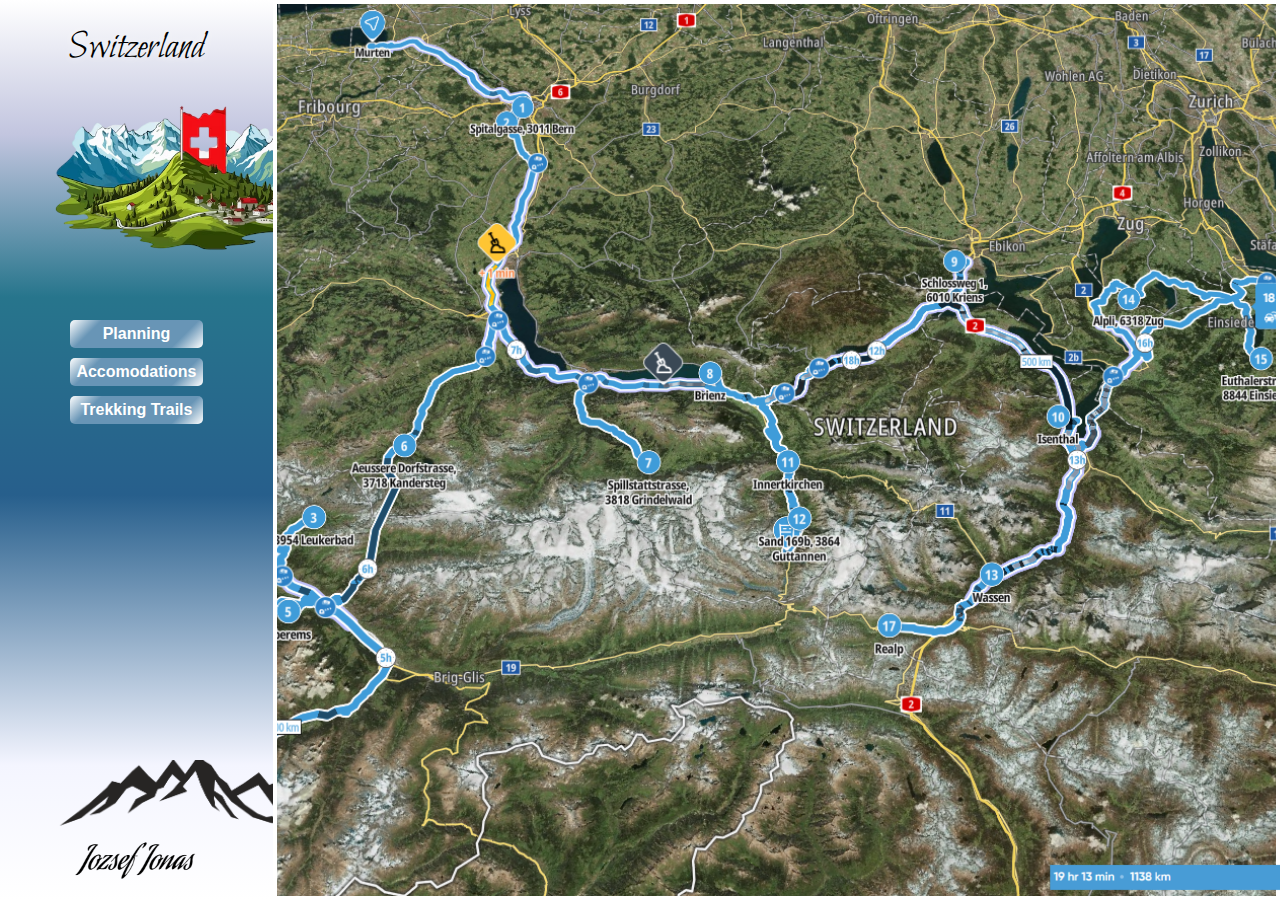
==== index.html @ bdcd1673 "3" ====
<!DOCTYPE html>
<html lang="hu">
<head>
<meta charset="UTF-8">
<meta name="viewport" content="width=device-width, initial-scale=1.0">
<meta name="viewport" content="width=device-width, initial-scale=1.0">
<link rel="preconnect" href="https://fonts.googleapis.com">
<link rel="preconnect" href="https://fonts.gstatic.com" crossorigin>
<link rel="preconnect" href="https://fonts.googleapis.com">
<link rel="preconnect" href="https://fonts.gstatic.com" crossorigin>
<link href="https://fonts.googleapis.com/css2?family=Bilbo&family=Fleur+De+Leah&display=swap" rel="stylesheet">
	<link href="https://fonts.googleapis.com/css2?family=Quattrocento+Sans:ital,wght@0,400;0,700;1,400;1,700&display=swap" rel="stylesheet">
<link rel="stylesheet" href="styles.css">
<title> Jonas holiday - CH Destinations and Hotels checking lists</title>

</head>
<body>
		<div id="preloader">
  <div class="loader-text noto-serif-font">Loading...</div>
</div>
    <aside>
	<h1 class="bilbo-regular">Switzerland</h1>
	<div class="logo"></div>
        <ul>
             <li>
                <span class="toggle">Planning</span>
                <ul class="submenu">
                    <li data-marker="328, 16"><label><input type="checkbox" data-id="1-1"/>
						
						<span class="days bilbo-regular">Day 1</span>  <img src="https://upload.wikimedia.org/wikipedia/commons/6/65/Flag_of_Belgium.svg" alt="Belgium Flag" width="20"> BE <span style="font-weight: 700;">Poppel</span> <img src="https://upload.wikimedia.org/wikipedia/commons/f/f3/Flag_of_Switzerland.svg" alt="Switzerland Flag" width="20"> CH <span style="font-weight: 700; color: rgba(24,229,255,1.00); text-shadow: 0 0 20px black;  text-decoration: underline;"  class="quattrocento-sans-regular city-name">Murten</span></label></li>
					
					
                    <li data-marker="487, 108"><label><input type="checkbox" data-id="1-2"><span class="days bilbo-regular">Day 2-3</span><span style="font-weight: 700; color: rgba(24,229,255,1.00); text-shadow: 0 0 20px black;  text-decoration: underline;" class="quattrocento-sans-regular city-name">Brenz </span>  Leukerbad (Spa and Wellness, Therme)</label></li>
					 <li data-marker="260, 548"><label><input type="checkbox" data-id="1-2"><span class="days bilbo-regular">Day 3</span> <span style="font-weight: 700; color: rgba(24,229,255,1.00); text-shadow: 0 0 20px black;  text-decoration: underline;" class="quattrocento-sans-regular city-name">Leukerbad </span>(Spa and Wellness, Therme)</label></li>
                    <li data-marker="94, 890"><label><input type="checkbox" data-id="1-3"> <span class="days bilbo-regular">Day 5</span> <span style="font-weight: 700; color: rgba(24,229,255,1.00); text-shadow: 0 0 20px black;  text-decoration: underline;" class="quattrocento-sans-regular city-name"> Zermatt - Gornergat - Rothorn - Turtmannsee </span></label></li>
                    <li data-marker="625, 486"><label><input type="checkbox" data-id="1-4"> <span class="days bilbo-regular">Day 5</span> <span style="font-weight: 700; color: rgba(24,229,255,1.00); text-shadow: 0 0 20px black;  text-decoration: underline;" class="quattrocento-sans-regular city-name">Grindelwald - Lauterbrunnen</span></label></li>
                    <li data-marker="737, 414"><label><input type="checkbox" data-id="1-5"> <span class="days bilbo-regular">Day 6</span> <span style="font-weight: 700; color: rgba(24,229,255,1.00); text-shadow: 0 0 20px black;  text-decoration: underline;" class="quattrocento-sans-regular city-name">Interlaken - Brienz- Innerkirchen</span></label></li>
					<li data-marker="950, 271"><label><input type="checkbox" data-id="1-6"> <span class="days bilbo-regular">Day 7</span> <span style="font-weight: 700; color: rgba(24,229,255,1.00); text-shadow: 0 0 20px black;  text-decoration: underline;" class="quattrocento-sans-regular city-name">Pilatus mountain - Isenthal </span></label></li>
					<li data-marker="1270, 380"><label><input type="checkbox" data-id="1-7"> <span class="days bilbo-regular">Day 8</span> <span style="font-weight: 700; color: rgba(24,229,255,1.00); text-shadow: 0 0 20px black;  text-decoration: underline;" class="quattrocento-sans-regular city-name">Euthal - Wildspitz -Amden</span></label></li>
                </ul>
            </li>
              <li>
                <span class="toggle">Accomodations</span>
                <ul class="submenu">
					
					
					
					
                   <li class="hover-image">
    <label>
      <input type="checkbox" data-id="2-1">
      <span class="days bilbo-regular">May 4</span> SeePark Hotel / <span style="font-weight: 700; color: rgba(24,229,255,1.00); font-style: italic; text-decoration: underline;" class="bilbo-regular; ">Murten</span>
    </label>
	 <div class="popup-background"></div>
    <img src="https://cf.bstatic.com/xdata/images/hotel/max1280x900/239933304.jpg?k=7b7ce0ab487099f9210b35a06c83db1eeb201b50c22ade061d8b97b604a35caf&o=&hp=1" alt="SeePark Hotel" class="popup-image">
  </li>
                   <li class="hover-image"><label><input type="checkbox" data-id="2-2"><span class="days bilbo-regular">May 5-6</span> Haus Crystal / <span style="font-weight: 700; color: rgba(24,229,255,1.00); text-shadow: 0 0 20px black; font-style: italic; text-decoration: underline;">Leukerbad</span></label>
					   <div class="popup-background"></div>
						
					  <img src="https://cf.bstatic.com/xdata/images/hotel/max1280x900/449013091.jpg?k=e6b40df96ff4ecc2d443e3ad4838c6ffcd88f50ef26a0935d4bbb6cf1e3539c6&o=&hp=1" alt="SeePark Hotel" class="popup-image">
  </li>
				
                    <li class="hover-image"><label><input type="checkbox" data-id="2-3"><span class="days bilbo-regular"> May 7</span> Hotel Alpina / <span style="font-weight: 700; color: rgba(24,229,255,1.00); text-shadow: 0 0 20px black; font-style: italic; text-decoration: underline;">Kandersteg</span>
						
						</label>
						<div class="popup-background"></div>
						<img src="https://cf.bstatic.com/xdata/images/hotel/max1280x900/69510914.jpg?k=773bb751dbf4eed7ced85e238ac6263ebfee89044dc162eeec6df90b798f2c2e&o=&hp=1" alt="SeePark Hotel" class="popup-image">
  </li>
			
			
                    <li class="hover-image"><label><input type="checkbox" data-id="2-4"><span class="days bilbo-regular "> May 8</span> Hotel Hornerpub /<span style="font-weight: 700; color: rgba(24,229,255,1.00); text-shadow: 0 0 20px black; font-style: italic; text-decoration: underline;"> Lauterbrunnen</span></label>
						<div class="popup-background"></div>
					<img src="https://cf.bstatic.com/xdata/images/hotel/max1280x900/158185990.jpg?k=9dbb7c29753f5b1820af6bdcb5eb36c00cf50d56a0cc3e9e9a9532033cc8ea2b&o=&hp=1" alt="SeePark Hotel" class="popup-image">
  </li>
                    <li class="hover-image"><label><input type="checkbox" data-id="2-5"><span class="days bilbo-regular">May 9-11</span> Hotel Alpina / <span style="font-weight: 700; color: rgba(24,229,255,1.00); text-shadow: 0 0 20px black; font-style: italic; text-decoration: underline;">Innerkirtchen</span> </label>
					<div class="popup-background"></div>
					<img src="https://cf.bstatic.com/xdata/images/hotel/max1280x900/341350535.jpg?k=41f11bcb7269302049398ea74f70030de1ec974884680104bdfed1c47f246442&o=&hp=1" alt="SeePark Hotel" class="popup-image">
  </li>
					<li class="hover-image"><label><input type="checkbox" data-id="2-6"><span class="days bilbo-regular"> May 11</span> Hotel Alpenblick / <span style="font-weight: 700; color: rgba(24,229,255,1.00); text-shadow: 0 0 20px black; font-style: italic; text-decoration: underline;">Muotathal</span>
						
						</label>
					<div class="popup-background"></div>
					<img src="https://cf.bstatic.com/xdata/images/hotel/max1280x900/134490293.jpg?k=2e11886f88101b1c2fc856aab9f824c826bd4c9b5e28cda712e7aea12a1344dd&o=&hp=1" alt="SeePark Hotel" class="popup-image">
					
					</li>
					
                </ul>
            </li>
            <li>
            <span class="toggle">Trekking Trails</span>
<ul class="submenu">
  <li class="hover-image2" onclick="openGallery()">
	  <div>Pictures</div>
	  
   <!--  <label>
     <input type="checkbox" data-id="2-1">
      <span class="days2">May 4</span> Gurten hill
      <span style="font-weight: 700; color: rgba(24,229,255,1.00); font-style: italic; text-decoration: underline;" class="noto-serif-font;">Murten</span>
    </label>-->
    <div class="popup-background"></div>
    
  </li>
</ul>

				
<!-- GALLERY MODAL -->
<div id="galleryModal" class="gallery-modal">
  <span class="close" onclick="closeGallery()">&times;</span>
  <div class="gallery-content">
	  <div class="gallery-item">
    <img src="gurten.webp" class="gallery-slide active">
		  <p class="pic-name">Gurten</p>
		  </div>
	   <img src="gurten1.jpg" class="gallery-slide active">
	   <img src="gurten2.jpg" class="gallery-slide active">
	   <img src="leukerbad.jpg" class="gallery-slide active">
	   <img src="leukerbad2.jpg" class="gallery-slide active">
       <img src="leukerbad3.jpg" class="gallery-slide active">
	   <img src="leukerbad4.webp" class="gallery-slide active">
	   <img src="leukerbad5.webp" class="gallery-slide active">
	   <img src="stockhorn1.jpeg" class="gallery-slide active">
	   <img src="stockhorn2.jpg" class="gallery-slide active">
	   <img src="stockhorn3.jpg" class="gallery-slide active">
	   <img src="zermatt.jpg" class="gallery-slide active">
	   <img src="zermatt2.jpg" class="gallery-slide active">
	   <img src="zermatt3.jpg" class="gallery-slide active">
	   <img src="turtmannsee.jpg" class="gallery-slide active">
	   <img src="lauterbrunnen.jpg" class="gallery-slide active">
	   <img src="lauterbrunnen2.jpg" class="gallery-slide active">
	   <img src="grindelwald.jpeg" class="gallery-slide active">
	  <img src="grindelwald2.jpg" class="gallery-slide active">
	   <img src="grindelwald3.webp" class="gallery-slide active">
	   <img src="grindelwald4.jpg" class="gallery-slide active">
	   <img src="brienz.jpg" class="gallery-slide active">
	   <img src="brienz1.webp" class="gallery-slide active">
	  <img src="brienz2.jpg" class="gallery-slide active">
	  
	  
	  
	  	   <img src="niessen.jpg" class="gallery-slide active">
	   <img src="niessen2.webp" class="gallery-slide active">
	   <img src="niessen3.webp" class="gallery-slide active">
	   <img src="pilatus.webp" class="gallery-slide active">
	   <img src="pilatus2.webp" class="gallery-slide active">
	  <img src="pilatus3.webp" class="gallery-slide active">

	  
	   <div class="gallery-nav">
		    <h2 class="pic-name"></h2>
      <button onclick="prevSlide()">⟵</button>
      <button onclick="nextSlide()">⟶</button>
		    
  </div>
	
  </div>
</div>
  </li>
                </ul>
  
		
		<div class="logo2"></div>
		<div class="signature"></div>
		
    </aside>
    <main>
		<div class="info"></div>
       <div class="marker" id="marker"></div>
    </main>
     <script>
		 
document.addEventListener("DOMContentLoaded", () => {
    const marker = document.getElementById("marker");

    document.querySelectorAll(".toggle").forEach(toggle => {
        toggle.addEventListener("click", () => {
            const submenu = toggle.nextElementSibling;
            submenu.style.display = submenu.style.display === "block" ? "none" : "block";
        });
    });

    document.querySelectorAll("input[type=checkbox]").forEach(checkbox => {
        const id = checkbox.dataset.id;
        checkbox.checked = localStorage.getItem(id) === "true";
        checkbox.addEventListener("change", () => {
            localStorage.setItem(id, checkbox.checked);
        });
    });

    // Ha egy menüelemre viszed az egeret -> a térképen megjelenik a marker
    document.querySelectorAll("aside li").forEach(li => {
        li.addEventListener("mouseenter", () => {
            if (li.dataset.marker) {
                const [x, y] = li.dataset.marker.split(",").map(Number);
                marker.style.left = `${x}px`;
                marker.style.top = `${y}px`;
                marker.style.display = "block";
                li.classList.add("highlight"); // Menüelem kiemelése
            }
        });

        li.addEventListener("mouseleave", () => {
            marker.style.display = "none";
            li.classList.remove("highlight"); // Kiemelés eltüntetése
        });
    });

    // Ha a térképen egy pontra viszed az egeret -> a megfelelő menüelem is kiemelődik
    document.querySelectorAll("li[data-marker]").forEach(li => {
        const [x, y] = li.dataset.marker.split(",").map(Number);
        const hotspot = document.createElement("div");
        hotspot.classList.add("hotspot");
        hotspot.style.left = `${x}px`;
        hotspot.style.top = `${y}px`;
        document.querySelector("main").appendChild(hotspot);

        hotspot.addEventListener("mouseenter", () => {
            marker.style.left = `${x}px`;
            marker.style.top = `${y}px`;
            marker.style.display = "block";
            li.classList.add("highlight");
        });

        hotspot.addEventListener("mouseleave", () => {
            marker.style.display = "none";
            li.classList.remove("highlight");
        });
    });
});
		 
		 document.querySelector("main").addEventListener("click", (event) => {
    const x = event.offsetX;
    const y = event.offsetY;
    console.log(`Klikk koordináták: ${x}, ${y}`);
});
		 
		 document.addEventListener("DOMContentLoaded", () => {
    const map = document.querySelector("main"); // A térkép (háttérkép)
    const coordDisplay = document.createElement("div"); // Új div az infónak

    // Stílus hozzáadása az infó dobozhoz
    coordDisplay.style.position = "fixed";
    coordDisplay.style.background = "rgba(0, 0, 0, 0.7)";
    coordDisplay.style.color = "white";
    coordDisplay.style.padding = "5px 10px";
    coordDisplay.style.borderRadius = "5px";
    coordDisplay.style.fontSize = "14px";
    coordDisplay.style.display = "none";
    document.body.appendChild(coordDisplay);

    // Egérmozgás figyelése
    map.addEventListener("mousemove", (event) => {
        const rect = map.getBoundingClientRect(); // Térkép mérete és pozíciója
        const absX = event.clientX - rect.left; // Abszolút X koordináta
        const absY = event.clientY - rect.top;  // Abszolút Y koordináta

        // Százalékos értékek kiszámítása
        const relX = ((absX / rect.width) * 100).toFixed(2);
        const relY = ((absY / rect.height) * 100).toFixed(2);

        // Kiírás a képernyőre
        coordDisplay.innerHTML = `X: ${absX}px (${relX}%)<br>Y: ${absY}px (${relY}%)`;
        coordDisplay.style.left = `${event.clientX + 10}px`; // Pozicionálás
        coordDisplay.style.top = `${event.clientY + 10}px`;
        coordDisplay.style.display = "block";
    });

    // Ha elhagyja az egeret a térképről, tüntesse el a koordináta infót
    map.addEventListener("mouseleave", () => {
        coordDisplay.style.display = "none";
    });
});
		 
		 let currentSlide = 0;
function openGallery() {
  document.getElementById("galleryModal").style.display = "flex";
  showSlide(currentSlide);
}

function closeGallery() {
  document.getElementById("galleryModal").style.display = "none";
}

function showSlide(index) {
  const slides = document.querySelectorAll(".gallery-slide");
  slides.forEach((slide, i) => {
    slide.classList.remove("active");
    if (i === index) slide.classList.add("active");
  });
}

function prevSlide() {
  const slides = document.querySelectorAll(".gallery-slide");
  currentSlide = (currentSlide - 1 + slides.length) % slides.length;
  showSlide(currentSlide);
}

function nextSlide() {
  const slides = document.querySelectorAll(".gallery-slide");
  currentSlide = (currentSlide + 1) % slides.length;
  showSlide(currentSlide);
}
  window.addEventListener("load", () => {
    const preloader = document.getElementById("preloader");
    preloader.classList.add("fade-out");

    // opcionálisan teljes eltávolítás az animáció után
    setTimeout(() => {
      preloader.remove();
    }, 4000); // megegyezik a CSS transition idővel
  });    </script>
</body>
</html>
---- styles.css ----
@keyframes slideInLeft {
  from {
    transform: translateX(-100%);
    opacity: 0;
  }
  to {
    transform: translateX(0);
    opacity: 1;
  }
}

.quattrocento-sans-regular {
  font-family: "Quattrocento Sans", sans-serif;
  font-weight: 400;
  font-style: normal;
}

@keyframes slideInRight {
  from {
    transform: translateX(300%);
    opacity: 0;
  }
  to {
    transform: translateX(0);
    opacity: 1;
  }
	}
.city-name{
	font-size:1.0rem;
	font-style: italic;
}
.bilbo-regular {
  font-family: "Bilbo", cursive;
  font-weight: 400;
  font-style: normal;
}

.fleur-de-leah-regular {
  font-family: "Fleur De Leah", cursive;
  font-weight: 400;
  font-style: normal;
	
}

        * {
            margin: 0;
            padding: 0;
            box-sizing: border-box;
            font-family: Arial, sans-serif;
			position: relative;
			
        }
        body {
            display: flex;
			width: 100vw;
            height: 100vh;
		
        }
        aside {
			position: relative;
            width: 25%;
			/*
            background: rgba(26,34,23,0.4);*/
         background: rgb(255,255,255);
background: linear-gradient(180deg, rgba(255,255,255,1) 0%, rgba(194,197,223,1) 15%, rgba(39,117,140,1) 33%, rgba(39,95,140,1) 55%, rgba(244,245,255,1) 85%, rgba(255,255,255,1) 100%);
            color: white;
            padding: 50px;
            overflow-y: auto;
	        animation: slideInLeft ease 2s;
			

        }
        main {
            width: 100vw;
            min-height: 100vh;
            display: flex;
            align-items: center;
            justify-content: center;
            background-image: url("switzerlandplan2.PNG");
			background-size: cover;
			background-position: center;
			background-repeat: no-repeat;
			border: solid 4px white;
			
		
			
        }
        ul {
            list-style: none;
			padding: 20px;
			text-align: center;
			
			
			
        }
        li {
            margin-bottom: 10px;
	
			
			
			
			
        }
		
		h1{
			font-size: 2.5rem;
			text-align: center;
			margin-top: -3vh;
			text-shadow: 0 0 10px white;
			color: black;
			
			
			
		}
		
		checkbox{
			position: relative;
			left: 0;
			
		
		}
		.prata-regular {
  font-family: "Prata", serif;
  font-weight: 400;
  font-style: normal;
}

		.days{
			color: rgba(58,185,33,1.00);
			font-weight: 600;
			text-shadow: 0 0 6px black;
			margin-right: 10px;
			
		}
		
		.days2{
			color: red;
			font-weight: 600;
			text-shadow: 0 0 4px white;
			
		}
        .submenu {
			position: relative;
            display: none;
            padding-left: 10px;
			background: rgba(39,58,85,0.8);
			margin-top: 3vh;
			
        }
		
        .toggle {
			position: relative;
            cursor: pointer;
            font-weight: bold;
            display: block;
            padding: 5px;
background: rgb(255,255,255);
background: linear-gradient(315deg, rgba(255,255,255,1) 0%, rgba(104,149,182,1) 20%, rgba(104,149,182,1) 80%, rgba(255,255,255,1) 100%);
            border-radius: 5px;
			top: 3vh;

			
		
			
			
        }
        .toggle:hover {
            background: rgba(9,32,85,1.00);
			
        }
        input[type="checkbox"] {
            margin-right: 15px;
			transform: scale(1.2);
			accent-color: #00ff99;
        }
        .marker {
            position: absolute;
            width: 70px;
            height: 70px;
            background: rgba(208,133,38,0.35);
            border-radius: 50%;
			display: none;
			box-shadow: 0 0 30px white;
          
        }
		
		.info{
			position: fixed;
			display: flex;
			background-image: url("info2.png");
			background-position: center;
			background-size: contain;
			background-repeat: no-repeat;
			z-index: 1;
			width: 18vw;
			height: 15vh;
			bottom: -5vh;
			right: 0;
			animation: slideInRight 2s ease-out forwards;
		
			
		}


		
	.hotspot {
    position: absolute;
    width: 20px;
    height: 20px;
    background: transparent;
    cursor: pointer;
}
       .highlight {
       background: rgba(26,32,47,1.00);
	


	box-shadow:  0 0 20px white;
}
		
		.logo2{
			display: flex;
			position: relative;
			background-image: url("q.png");
			background-size: cover;
			background-position: bottom;
			background-repeat: no-repeat;
			width: 300px;
			height: 100px;
			bottom: -37vh;
		}
		
		.logo{
			position: relative;
			background-image: url("switzlogo.png");
			background-size: cover;
			background-position: center;
			background-repeat: no-repeat;
			width: 350px;
			height: 200px;
			text-align: center;
			margin-left: -1.4vw;
			
			
		}
		
		.signature{
			display:flex;
			position: relative;
			background-image: url("signature.png");
			background-size: cover;
			background-position: bottom;
			background-repeat: no-repeat;
			width: 150px;
			height: 100px;
			bottom: -32vh;
			margin: 0 auto;
			

		}
		
.hover-image {
  position: relative;
}

.popup-image {
  position: fixed;
  right: 8vw;
  top: 20vh;
  width: 60vw; /* vagy a kívánt méret */
  height: 70vh;
  display: none;
  border-radius: 8px;
  box-shadow: 0 0 300px black;
  z-index: 2;
  background-size: cover;
  background-position: center;

	
}
		

.hover-image:hover .popup-image {
  display: block;
}
		
		.submenu {
    display: none; /* Elrejtjük a submenu-t alapértelmezetten */
}
label:hover{
	background-color: rgba(25,25,39,1.00);

}
/* Az ul elem hover-jára a submenu láthatóvá válik */
ul li:hover .submenu {
    display: block; /* Megjelenítjük a submenu-t */
	
}
		
.popup-background {
  position: fixed;
  top: 0;
  right: 0;
  width: 80vw;
  height: 100vh;
  background-color: rgba(0, 0, 0, 0.8);
  display: none;
  z-index: 2;
}
		
.hover-image:hover .popup-background {
  display: block;
}
		
		.noto-serif-font {
  font-family: "Noto Serif", serif;
  font-optical-sizing: auto;
  font-weight: 600;
  font-style: normal;
  font-variation-settings:
    "wdth" 100;
}
		
		.custom-
{
  display: flex;
  align-items: center;
  cursor: pointer;
  position: relative;
  font-size: 16px;
}

.custom-checkbox input {
  display: none; /* Eredeti checkbox elrejtése */
}

.checkmark {
  width: 18px;
  height: 18px;
  border-radius: 4px;
  background-color: transparent;
  border: 2px solid #ccc;
  display: inline-block;
  position: relative;
  margin-right: 8px;
  transition: all 0.3s ease;
}

/* Ha be van jelölve */
.custom-checkbox input:checked + .checkmark {
  background-color: #007bff;
  border-color: #007bff;
}

/* Pipa ikon hozzáadása */
.custom-checkbox input:checked + .checkmark::after {
  content: "";
  position: absolute;
  left: 5px;
  top: 1px;
  width: 5px;
  height: 10px;
  border: solid white;
  border-width: 0 2px 2px 0;
  transform: rotate(45deg);
}


.hover-image2 {
  position: relative;
  display: inline-block;
}

.popup-image2 {
  position: fixed;
  right: 8vw;
  top: 20vh;
  height: 70vh;
  display: none;
  border-radius: 8px;
  box-shadow: 0 0 300px black;
  z-index: 2;
  background-size: cover;
  background-position: center;

	
}


.pic-name{
	position: fixed;
	color:white;
	margin-top: 1.5vh;
	font-size: 1.6rem;
}

.hover-image2:hover .popup-image2 {
  display: block;
}

.gallery-modal {
  display: none;
  position: fixed;
  z-index: 1000;
  right: 0; top: 0;
  width: 80vw;
  height: 100vh;
  background-color: rgba(0,0,0,0.8);
  justify-content: center;
  align-items: center;
}

.gallery-content {
  position: relative;
  max-width: 80%;
  max-height: 80%;
}

.gallery-slide {
  display: none;
  max-width: 100%;
  max-height: 80vh;
  margin: 0 auto;
}

.gallery-slide.active {
  display: block;
}

.close {
  position: absolute;
  top: 20px;
  right: 35px;
  font-size: 2rem;
  color: white;
  cursor: pointer;
}

.gallery-nav {
  display: flex;
  justify-content: center;
  position: fixed;
  bottom: 0;
  width: 100%; /* Teljes szélesség */

}

.gallery-nav button {
  background-color: rgba(255,255,255,0.1);
  color: white;
  font-size: 1.5rem;
  border: none;
  padding: 8px 20px;
  margin: 0 100px; /* Térköz a gombok között */
  cursor: pointer;
  border-radius: 5px;
  right: 23%!important;
  top: -5vh;
}

h2{
	position: relative;
	left: 57%;
	top: 90vh;

	
}

#preloader {
  position: fixed;
  top: 0;
  left: 0;
  width: 100%;
  height: 100%;
  background-color: #111; /* vagy bármi más */
  color: #fff;
  display: flex;
  align-items: center;
  justify-content: center;
  z-index: 9999;
  opacity: 1;
  transition: opacity 4s ease;
}

#preloader.fade-out {
  opacity: 0;
  pointer-events: none;
}

.loader-text
{
	font-size: 2rem;
	font-weight: 200;
	color: #00ff99;
}
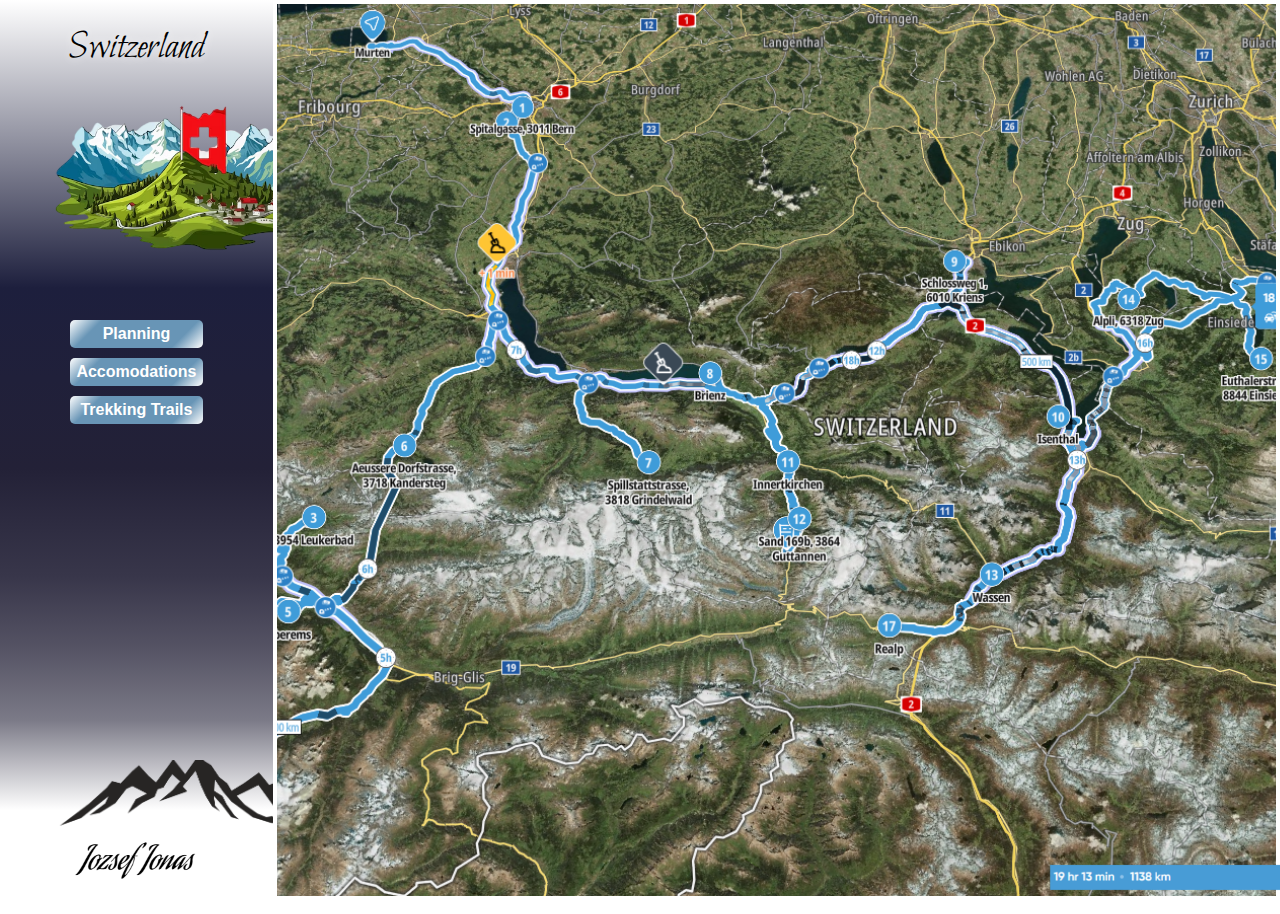
==== commit a2f730a8: "bigupdate" ====
--- a/index.html
+++ b/index.html
@@ -3,9 +3,6 @@
 <head>
 <meta charset="UTF-8">
 <meta name="viewport" content="width=device-width, initial-scale=1.0">
-<meta name="viewport" content="width=device-width, initial-scale=1.0">
-<link rel="preconnect" href="https://fonts.googleapis.com">
-<link rel="preconnect" href="https://fonts.gstatic.com" crossorigin>
 <link rel="preconnect" href="https://fonts.googleapis.com">
 <link rel="preconnect" href="https://fonts.gstatic.com" crossorigin>
 <link href="https://fonts.googleapis.com/css2?family=Bilbo&family=Fleur+De+Leah&display=swap" rel="stylesheet">
@@ -23,13 +20,11 @@
 	<div class="logo"></div>
         <ul>
              <li>
-                <span class="toggle">Planning</span>
+                <span class="toggle" style="text-align: center;">Planning</span>
                 <ul class="submenu">
+					
                     <li data-marker="328, 16"><label><input type="checkbox" data-id="1-1"/>
-						
-						<span class="days bilbo-regular">Day 1</span>  <img src="https://upload.wikimedia.org/wikipedia/commons/6/65/Flag_of_Belgium.svg" alt="Belgium Flag" width="20"> BE <span style="font-weight: 700;">Poppel</span> <img src="https://upload.wikimedia.org/wikipedia/commons/f/f3/Flag_of_Switzerland.svg" alt="Switzerland Flag" width="20"> CH <span style="font-weight: 700; color: rgba(24,229,255,1.00); text-shadow: 0 0 20px black;  text-decoration: underline;"  class="quattrocento-sans-regular city-name">Murten</span></label></li>
-					
-					
+	            	<span class="days bilbo-regular">Day 1</span>  <img src="https://upload.wikimedia.org/wikipedia/commons/6/65/Flag_of_Belgium.svg" alt="Belgium Flag" width="20"> BE <span style="font-weight: 700;">Poppel</span> <img src="https://upload.wikimedia.org/wikipedia/commons/f/f3/Flag_of_Switzerland.svg" alt="Switzerland Flag" width="20"> CH <span style="font-weight: 700; color: rgba(24,229,255,1.00); text-shadow: 0 0 20px black;  text-decoration: underline;" class="quattrocento-sans-regular city-name">Murten</span></label></li>
                     <li data-marker="487, 108"><label><input type="checkbox" data-id="1-2"><span class="days bilbo-regular">Day 2-3</span><span style="font-weight: 700; color: rgba(24,229,255,1.00); text-shadow: 0 0 20px black;  text-decoration: underline;" class="quattrocento-sans-regular city-name">Brenz </span>  Leukerbad (Spa and Wellness, Therme)</label></li>
 					 <li data-marker="260, 548"><label><input type="checkbox" data-id="1-2"><span class="days bilbo-regular">Day 3</span> <span style="font-weight: 700; color: rgba(24,229,255,1.00); text-shadow: 0 0 20px black;  text-decoration: underline;" class="quattrocento-sans-regular city-name">Leukerbad </span>(Spa and Wellness, Therme)</label></li>
                     <li data-marker="94, 890"><label><input type="checkbox" data-id="1-3"> <span class="days bilbo-regular">Day 5</span> <span style="font-weight: 700; color: rgba(24,229,255,1.00); text-shadow: 0 0 20px black;  text-decoration: underline;" class="quattrocento-sans-regular city-name"> Zermatt - Gornergat - Rothorn - Turtmannsee </span></label></li>
@@ -40,7 +35,7 @@
                 </ul>
             </li>
               <li>
-                <span class="toggle">Accomodations</span>
+                <span class="toggle" style="text-align: center;">Accomodations</span>
                 <ul class="submenu">
 					
 					
@@ -87,76 +82,32 @@
                 </ul>
             </li>
             <li>
-            <span class="toggle">Trekking Trails</span>
+            <span class="toggle" style="text-align: center;">Trekking Trails</span>
 <ul class="submenu">
-  <li class="hover-image2" onclick="openGallery()">
-	  <div>Pictures</div>
-	  
+	  <div class="" style="">
+	  <div class="gallery-toggle bilbo-regular" style="font-size: 2rem; cursor: pointer; text-align: center;" onclick="openGallery()">Pictures</div>
+
+<div class="gallery-modal" id="galleryModal">
+  <div class="gallery-content">
+    <span class="close" onclick="closeGallery()">&times;</span>
+    
+    <img id="galleryImage" src="file:///G|/GIT_HUB/switzerland/asd" alt="sad">
+    <div class="caption" id="galleryCaption"></div>
+    
+    <button class="prev" onclick="changeSlide(-1)">&#10094;</button>
+    <button class="next" onclick="changeSlide(1)">&#10095;</button>
+  </div>
+</div>
+	</div>
    <!--  <label>
      <input type="checkbox" data-id="2-1">
       <span class="days2">May 4</span> Gurten hill
       <span style="font-weight: 700; color: rgba(24,229,255,1.00); font-style: italic; text-decoration: underline;" class="noto-serif-font;">Murten</span>
     </label>-->
-    <div class="popup-background"></div>
-    
-  </li>
-</ul>
-
-				
-<!-- GALLERY MODAL -->
-<div id="galleryModal" class="gallery-modal">
-  <span class="close" onclick="closeGallery()">&times;</span>
-  <div class="gallery-content">
-	  <div class="gallery-item">
-    <img src="gurten.webp" class="gallery-slide active">
-		  <p class="pic-name">Gurten</p>
-		  </div>
-	   <img src="gurten1.jpg" class="gallery-slide active">
-	   <img src="gurten2.jpg" class="gallery-slide active">
-	   <img src="leukerbad.jpg" class="gallery-slide active">
-	   <img src="leukerbad2.jpg" class="gallery-slide active">
-       <img src="leukerbad3.jpg" class="gallery-slide active">
-	   <img src="leukerbad4.webp" class="gallery-slide active">
-	   <img src="leukerbad5.webp" class="gallery-slide active">
-	   <img src="stockhorn1.jpeg" class="gallery-slide active">
-	   <img src="stockhorn2.jpg" class="gallery-slide active">
-	   <img src="stockhorn3.jpg" class="gallery-slide active">
-	   <img src="zermatt.jpg" class="gallery-slide active">
-	   <img src="zermatt2.jpg" class="gallery-slide active">
-	   <img src="zermatt3.jpg" class="gallery-slide active">
-	   <img src="turtmannsee.jpg" class="gallery-slide active">
-	   <img src="lauterbrunnen.jpg" class="gallery-slide active">
-	   <img src="lauterbrunnen2.jpg" class="gallery-slide active">
-	   <img src="grindelwald.jpeg" class="gallery-slide active">
-	  <img src="grindelwald2.jpg" class="gallery-slide active">
-	   <img src="grindelwald3.webp" class="gallery-slide active">
-	   <img src="grindelwald4.jpg" class="gallery-slide active">
-	   <img src="brienz.jpg" class="gallery-slide active">
-	   <img src="brienz1.webp" class="gallery-slide active">
-	  <img src="brienz2.jpg" class="gallery-slide active">
-	  
-	  
-	  
-	  	   <img src="niessen.jpg" class="gallery-slide active">
-	   <img src="niessen2.webp" class="gallery-slide active">
-	   <img src="niessen3.webp" class="gallery-slide active">
-	   <img src="pilatus.webp" class="gallery-slide active">
-	   <img src="pilatus2.webp" class="gallery-slide active">
-	  <img src="pilatus3.webp" class="gallery-slide active">
-
-	  
-	   <div class="gallery-nav">
-		    <h2 class="pic-name"></h2>
-      <button onclick="prevSlide()">⟵</button>
-      <button onclick="nextSlide()">⟶</button>
-		    
-  </div>
-	
-  </div>
-</div>
-  </li>
-                </ul>
   
+                  </ul>
+            </li>
+		</ul>
 		
 		<div class="logo2"></div>
 		<div class="signature"></div>
@@ -270,35 +221,72 @@
     });
 });
 		 
-		 let currentSlide = 0;
-function openGallery() {
-  document.getElementById("galleryModal").style.display = "flex";
-  showSlide(currentSlide);
-}
-
-function closeGallery() {
-  document.getElementById("galleryModal").style.display = "none";
-}
-
-function showSlide(index) {
-  const slides = document.querySelectorAll(".gallery-slide");
-  slides.forEach((slide, i) => {
-    slide.classList.remove("active");
-    if (i === index) slide.classList.add("active");
-  });
-}
-
-function prevSlide() {
-  const slides = document.querySelectorAll(".gallery-slide");
-  currentSlide = (currentSlide - 1 + slides.length) % slides.length;
-  showSlide(currentSlide);
-}
-
-function nextSlide() {
-  const slides = document.querySelectorAll(".gallery-slide");
-  currentSlide = (currentSlide + 1) % slides.length;
-  showSlide(currentSlide);
-}
+		 
+  const images = [
+    { src: 'gurten.webp', caption: 'Day 1, Gurten hill' },
+    { src: 'gurten1.jpg', caption: 'Day 1, Gurten hill' },
+    { src: 'gurten2.jpg', caption: 'Day 1, Gurten hill' },
+	{ src: 'niessen2.webp', caption: 'Day 1, Niesen' },
+	{ src: 'niessen3.webp', caption: 'Day 1, Niesen' },
+	{ src: 'leukerbad.jpg', caption: 'Day 2-3, Leukerbad (Spa and Therme)' },
+    { src: 'leukerbad2.jpg', caption: 'Day 2-3, Leukerbad (Spa and Therme)' },
+    { src: 'leukerbad3.jpg', caption: 'Day 2-3, Leukerbad (Spa and Therme)' },
+	{ src: 'leukerbad4.webp', caption: 'Day 2-3, Leukerbad (Spa and Therme)' },
+    { src: 'turtmannsee.jpg', caption: 'Day 5, Turtmannsee' },
+    { src: 'zermatt.jpg', caption: 'Day 5, Zermatt' },
+    { src: 'zermatt2.jpg', caption: 'Day 5, Zermatt' },
+	{ src: 'zermatt3.jpg', caption: 'Day 5, Zermatt' },
+    { src: 'stockhorn1.jpeg', caption: 'Day 4, Stockhorn' },
+	{ src: 'stockhorn2.jpg', caption: 'Day 4, Stockhorn' },
+    { src: 'stockhorn3.jpg', caption: 'Day 4, Stockhorn' },
+	{ src: 'grindelwald.jpeg', caption: 'Day 5, Grindelwald' },
+    { src: 'grindelwald2.jpg', caption: 'Day 5, Grindelwald' },
+	{ src: 'grindelwald3.webp', caption: 'Day 5, Grindelwald' },
+	{ src: 'grindelwald4.jpg', caption: 'Day 5, Grindelwald' },
+    { src: 'lauterbrunnen.jpg', caption: 'Day 5, Lauterbrunnen' },
+    { src: 'lauterbrunnen.jpg', caption: 'Day 5, Lauterbrunnen' },
+    { src: 'brienz.jpg', caption: 'Day 6, Brienz' },
+	{ src: 'brienz2.jpg', caption: 'Day 6, Brienz' },
+    { src: 'brienz1.webp', caption: 'Day 6, Brienz' },
+	{ src: 'pilatus3.webp', caption: 'Day 6, Brienz' },
+    { src: 'pilatus.webp', caption: 'Day 7, Pilatus' },
+    { src: 'pilatus3.webp', caption: 'Day 7, Pilatus' },
+    { src: 'pilatus2.webp', caption: 'Day 7, Pilatus' },
+ 
+	  
+  ];
+
+  let currentIndex = 0;
+
+  function openGallery() {
+    document.getElementById('galleryModal').style.display = 'flex';
+    showSlide(currentIndex);
+  }
+
+  function closeGallery() {
+    document.getElementById('galleryModal').style.display = 'none';
+  }
+
+  function changeSlide(n) {
+    currentIndex += n;
+    if (currentIndex < 0) currentIndex = images.length - 1;
+    if (currentIndex >= images.length) currentIndex = 0;
+    showSlide(currentIndex);
+  }
+
+  function showSlide(index) {
+    const img = document.getElementById('galleryImage');
+    const caption = document.getElementById('galleryCaption');
+    img.src = images[index].src;
+    caption.textContent = images[index].caption;
+  }		 
+		 
+		 
+		 
+		 
+		 
+		 
+ let currentSlide = 0;
   window.addEventListener("load", () => {
     const preloader = document.getElementById("preloader");
     preloader.classList.add("fade-out");
--- a/styles.css
+++ b/styles.css
@@ -30,6 +30,13 @@
 	font-size:1.0rem;
 	font-style: italic;
 }
+
+.city-name:hover{
+  text-shadow: 0 0 30px rgba(24,229,255,1);
+  cursor: pointer;
+  
+	
+}
 .bilbo-regular {
   font-family: "Bilbo", cursive;
   font-weight: 400;
@@ -50,6 +57,7 @@
             font-family: Arial, sans-serif;
 			position: relative;
 			
+			
         }
         body {
             display: flex;
@@ -62,12 +70,13 @@
             width: 25%;
 			/*
             background: rgba(26,34,23,0.4);*/
-         background: rgb(255,255,255);
-background: linear-gradient(180deg, rgba(255,255,255,1) 0%, rgba(194,197,223,1) 15%, rgba(39,117,140,1) 33%, rgba(39,95,140,1) 55%, rgba(244,245,255,1) 85%, rgba(255,255,255,1) 100%);
+background: rgb(255,255,255);
+background: linear-gradient(180deg, rgba(255,255,255,1) 0%, rgba(29,31,61,1) 32%, rgba(35,33,55,1) 52%, rgba(56,54,74,1) 64%, rgba(85,83,100,1) 72%, rgba(123,122,135,1) 80%, rgba(255,255,255,1) 90%);
             color: white;
             padding: 50px;
             overflow-y: auto;
 	        animation: slideInLeft ease 2s;
+			
 			
 
         }
@@ -89,13 +98,18 @@
         ul {
             list-style: none;
 			padding: 20px;
-			text-align: center;
+			transition: all 0.5s ease;
+			
 			
 			
 			
         }
         li {
             margin-bottom: 10px;
+			transition: all 0.5s ease;
+			
+	
+	
 	
 			
 			
@@ -146,6 +160,8 @@
             padding-left: 10px;
 			background: rgba(39,58,85,0.8);
 			margin-top: 3vh;
+			transition: all 0.5s ease;
+			border-radius: 20px;
 			
         }
 		
@@ -159,26 +175,41 @@
 background: linear-gradient(315deg, rgba(255,255,255,1) 0%, rgba(104,149,182,1) 20%, rgba(104,149,182,1) 80%, rgba(255,255,255,1) 100%);
             border-radius: 5px;
 			top: 3vh;
-
-			
-		
-			
-			
+			transition: all 0.5s ease;
+
         }
         .toggle:hover {
-            background: rgba(9,32,85,1.00);
-			
-        }
-        input[type="checkbox"] {
-            margin-right: 15px;
-			transform: scale(1.2);
-			accent-color: #00ff99;
-        }
+            background: rgba(130,19,21,1.00);
+			
+		
+		
+			
+        }
+       input[type="checkbox"] {
+  appearance: none;
+  width: 20px;
+  height: 20px;
+  border: 2px solid white;
+  border-radius: 4px;
+  background-color: transparent;
+  position: relative;
+  cursor: pointer;
+  margin-right: 10px;
+}
+
+input[type="checkbox"]:checked::before {
+  content: "✔";
+  color: rgba(24,229,255,1);
+  font-weight: bold;
+  position: absolute;
+  left: 3px;
+  top: -2px;
+}
         .marker {
             position: absolute;
             width: 70px;
             height: 70px;
-            background: rgba(208,133,38,0.35);
+            background: rgba(208,133,38,0.6);
             border-radius: 50%;
 			display: none;
 			box-shadow: 0 0 30px white;
@@ -213,10 +244,9 @@
 }
        .highlight {
        background: rgba(26,32,47,1.00);
-	
-
-
-	box-shadow:  0 0 20px white;
+	   border-bottom: solid 3px white;
+	   box-shadow: 20px 0 0 sandybrown;
+	   
 }
 		
 		.logo2{
@@ -276,6 +306,9 @@
   z-index: 2;
   background-size: cover;
   background-position: center;
+  transform: scale(0.9);
+  transition: all 0.4s ease-in-out;
+  pointer-events: none;
 
 	
 }
@@ -283,18 +316,24 @@
 
 .hover-image:hover .popup-image {
   display: block;
-}
-		
-		.submenu {
-    display: none; /* Elrejtjük a submenu-t alapértelmezetten */
-}
+  opacity: 1;
+  transform: scale(1.2);
+  pointer-events: auto;
+}
+		
+
 label:hover{
 	background-color: rgba(25,25,39,1.00);
+   transition: all 0.5s ease;
+	font-size: 1.06rem;
+	
 
 }
 /* Az ul elem hover-jára a submenu láthatóvá válik */
 ul li:hover .submenu {
     display: block; /* Megjelenítjük a submenu-t */
+	transition: all 0.3s ease;
+	
 	
 }
 		
@@ -399,14 +438,19 @@
   display: block;
 }
 
+.gallery-toggle {
+  color: white;
+
+}
+
 .gallery-modal {
   display: none;
   position: fixed;
   z-index: 1000;
-  right: 0; top: 0;
-  width: 80vw;
-  height: 100vh;
-  background-color: rgba(0,0,0,0.8);
+  top: 0;
+  right: 0;
+  width: 80vw; height: 100vh;
+  background-color: rgba(0,0,0,0.9);
   justify-content: center;
   align-items: center;
 }
@@ -414,50 +458,44 @@
 .gallery-content {
   position: relative;
   max-width: 80%;
-  max-height: 80%;
-}
-
-.gallery-slide {
-  display: none;
+  text-align: center;
+}
+
+.gallery-content img {
   max-width: 100%;
-  max-height: 80vh;
-  margin: 0 auto;
-}
-
-.gallery-slide.active {
-  display: block;
+  height: auto;
+  border-radius: 10px;
+}
+
+.caption {
+  margin-top: 12px;
+  color: white;
+  font-size: 18px;
 }
 
 .close {
   position: absolute;
-  top: 20px;
-  right: 35px;
-  font-size: 2rem;
+  top: 10px; right: 20px;
+  color: white;
+  font-size: 30px;
+  cursor: pointer;
+  z-index: 1;
+}
+
+.prev, .next {
+  position: absolute;
+  top: 50%;
+  transform: translateY(-50%);
+  background-color: transparent;
+  border: none;
+  font-size: 40px;
   color: white;
   cursor: pointer;
 }
 
-.gallery-nav {
-  display: flex;
-  justify-content: center;
-  position: fixed;
-  bottom: 0;
-  width: 100%; /* Teljes szélesség */
-
-}
-
-.gallery-nav button {
-  background-color: rgba(255,255,255,0.1);
-  color: white;
-  font-size: 1.5rem;
-  border: none;
-  padding: 8px 20px;
-  margin: 0 100px; /* Térköz a gombok között */
-  cursor: pointer;
-  border-radius: 5px;
-  right: 23%!important;
-  top: -5vh;
-}
+.prev { left: -50px; }
+.next { right: -50px; }
+
 
 h2{
 	position: relative;
@@ -492,7 +530,6 @@
 {
 	font-size: 2rem;
 	font-weight: 200;
-	color: #00ff99;
-}
-
-
+	color: rgba(20,152,0,1.00);
+}
+
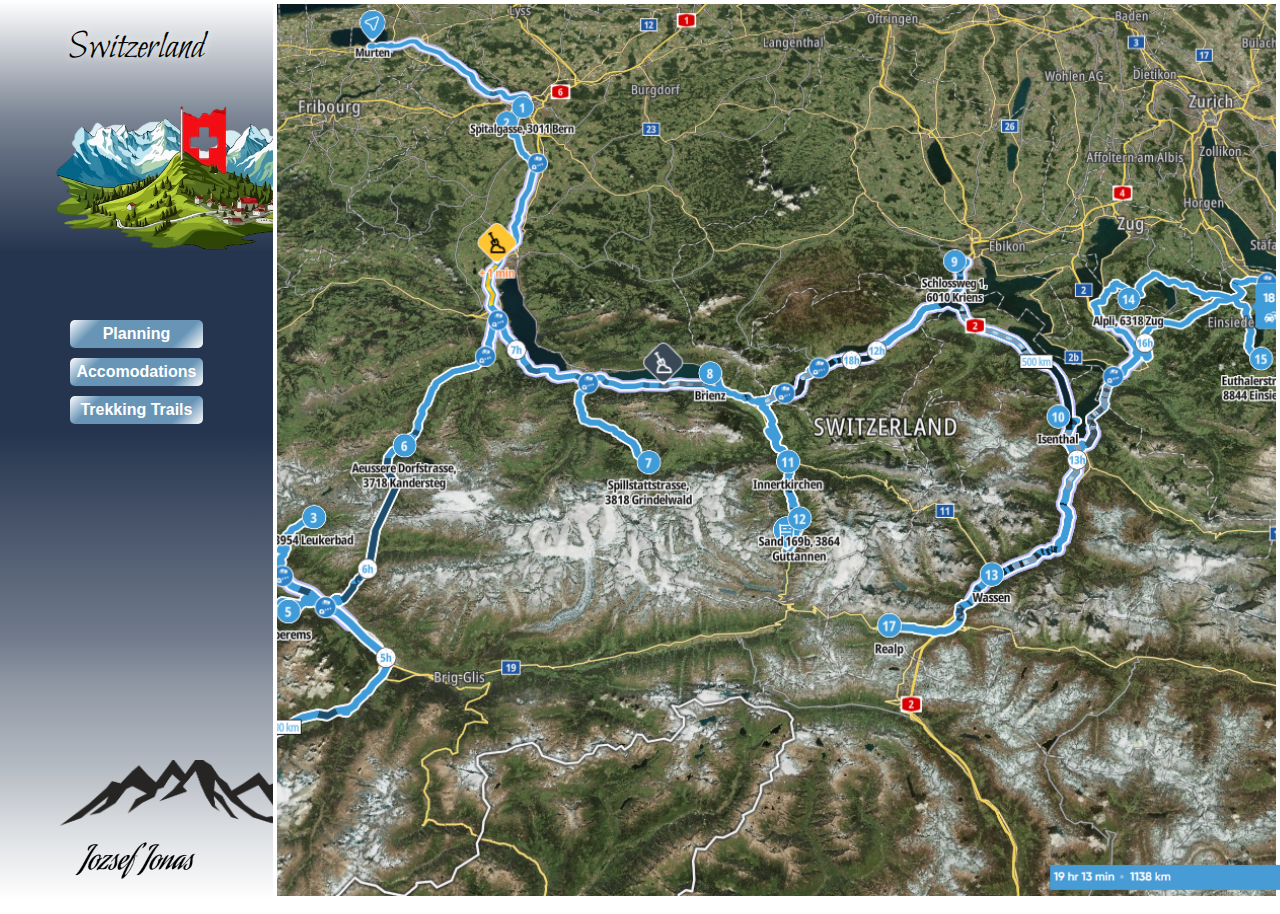
==== commit 7d15d449: "Update index.html" ====
--- a/index.html
+++ b/index.html
@@ -3,12 +3,13 @@
 <head>
 <meta charset="UTF-8">
 <meta name="viewport" content="width=device-width, initial-scale=1.0">
+<link rel="icon" href="faviconmountain.ico" type="image/x-icon">
 <link rel="preconnect" href="https://fonts.googleapis.com">
 <link rel="preconnect" href="https://fonts.gstatic.com" crossorigin>
 <link href="https://fonts.googleapis.com/css2?family=Bilbo&family=Fleur+De+Leah&display=swap" rel="stylesheet">
 	<link href="https://fonts.googleapis.com/css2?family=Quattrocento+Sans:ital,wght@0,400;0,700;1,400;1,700&display=swap" rel="stylesheet">
 <link rel="stylesheet" href="styles.css">
-<title> Jonas holiday - CH Destinations and Hotels checking lists</title>
+<title> J. Jonas holiday - CH Destination@Hotels checklist</title>
 
 </head>
 <body>
@@ -232,13 +233,13 @@
     { src: 'leukerbad2.jpg', caption: 'Day 2-3, Leukerbad (Spa and Therme)' },
     { src: 'leukerbad3.jpg', caption: 'Day 2-3, Leukerbad (Spa and Therme)' },
 	{ src: 'leukerbad4.webp', caption: 'Day 2-3, Leukerbad (Spa and Therme)' },
+	{ src: 'stockhorn1.jpeg', caption: 'Day 4, Stockhorn' },
+	{ src: 'stockhorn2.jpg', caption: 'Day 4, Stockhorn' },
+    { src: 'stockhorn3.jpg', caption: 'Day 4, Stockhorn' },
     { src: 'turtmannsee.jpg', caption: 'Day 5, Turtmannsee' },
     { src: 'zermatt.jpg', caption: 'Day 5, Zermatt' },
     { src: 'zermatt2.jpg', caption: 'Day 5, Zermatt' },
 	{ src: 'zermatt3.jpg', caption: 'Day 5, Zermatt' },
-    { src: 'stockhorn1.jpeg', caption: 'Day 4, Stockhorn' },
-	{ src: 'stockhorn2.jpg', caption: 'Day 4, Stockhorn' },
-    { src: 'stockhorn3.jpg', caption: 'Day 4, Stockhorn' },
 	{ src: 'grindelwald.jpeg', caption: 'Day 5, Grindelwald' },
     { src: 'grindelwald2.jpg', caption: 'Day 5, Grindelwald' },
 	{ src: 'grindelwald3.webp', caption: 'Day 5, Grindelwald' },
--- a/styles.css
+++ b/styles.css
@@ -71,7 +71,7 @@
 			/*
             background: rgba(26,34,23,0.4);*/
 background: rgb(255,255,255);
-background: linear-gradient(180deg, rgba(255,255,255,1) 0%, rgba(29,31,61,1) 32%, rgba(35,33,55,1) 52%, rgba(56,54,74,1) 64%, rgba(85,83,100,1) 72%, rgba(123,122,135,1) 80%, rgba(255,255,255,1) 90%);
+background: linear-gradient(180deg, rgba(255,255,255,1) 0%, rgba(123,133,148,1) 13%, rgba(92,104,123,1) 18%, rgba(38,53,79,1) 28%, rgba(38,53,79,1) 48%, rgba(113,123,140,1) 71%, rgba(143,151,164,1) 76%, rgba(180,186,194,1) 85%, rgba(218,221,225,1) 92%, rgba(255,255,255,1) 100%);
             color: white;
             padding: 50px;
             overflow-y: auto;
@@ -161,7 +161,8 @@
 			background: rgba(39,58,85,0.8);
 			margin-top: 3vh;
 			transition: all 0.5s ease;
-			border-radius: 20px;
+			box-shadow: 0 0 20px white;
+			
 			
         }
 		
